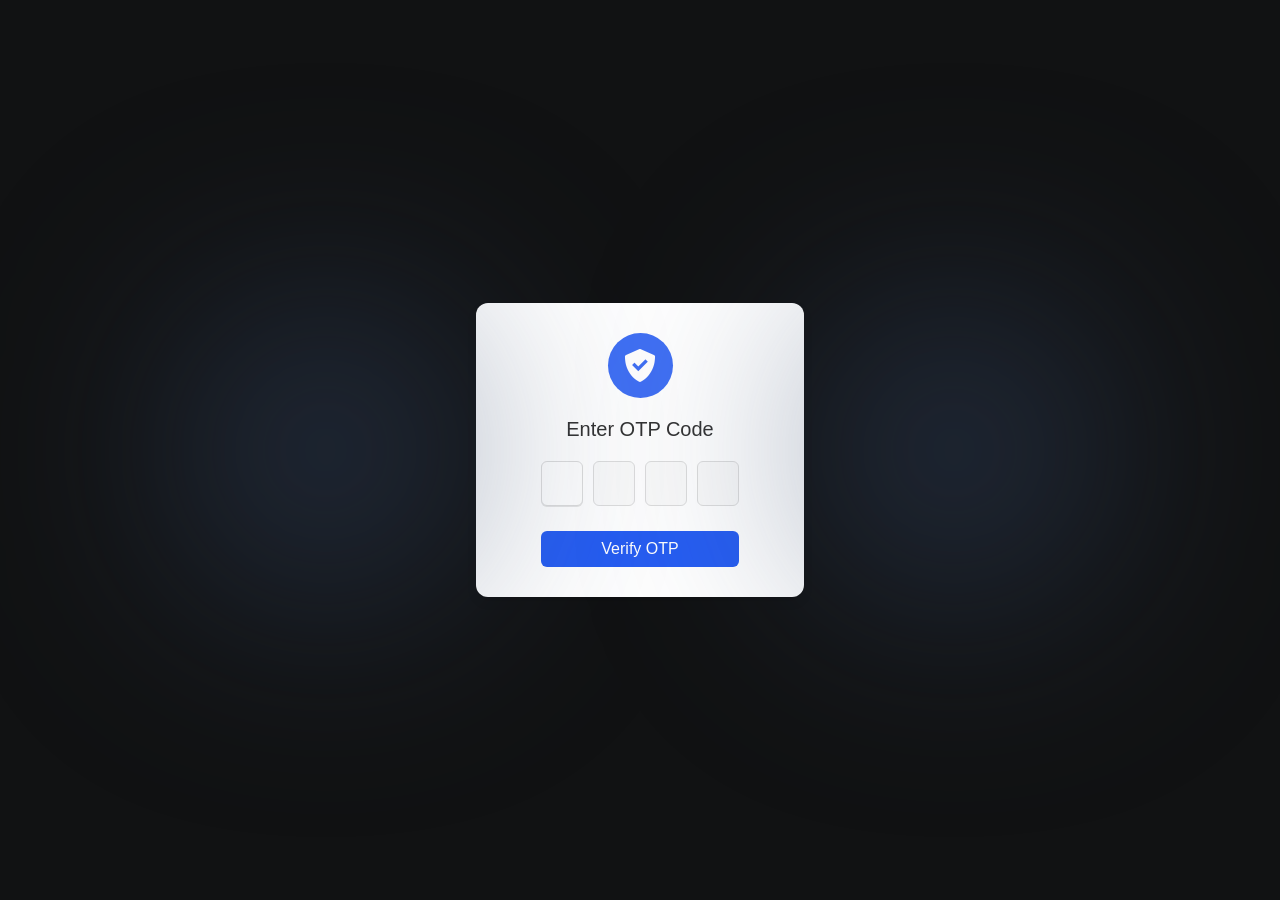
==== html/otp_verify.html @ a5f6ac1c "first commit" ====
<!DOCTYPE html>
<!-- Coding By CodingNepal - codingnepalweb.com -->
<html lang="en">
  <head>
    <meta charset="UTF-8" />
    <meta http-equiv="X-UA-Compatible" content="IE=edge" />
    <meta name="viewport" content="width=device-width, initial-scale=1.0" />
   <title>OTP Verification</title>
    <link rel="stylesheet" href="../css/otp_verify.css" />
    <!-- Boxicons CSS -->
    <link href="https://unpkg.com/boxicons@2.1.4/css/boxicons.min.css" rel="stylesheet" />
   <script src="../js/otp_verify.js" defer></script>
  </head>
  <body>
    <div class="shape shape__small"></div>
    <div class="container">
      <header>
        <i class="bx bxs-check-shield"></i>
      </header>
      <h4>Enter OTP Code</h4>
      <form action="#">
        <div class="input-field">
          <input type="number" />
          <input type="number" disabled />
          <input type="number" disabled />
          <input type="number" disabled />
        </div>
        <button>Verify OTP</button>
      </form>
    </div>
    <div class="shape shape__small"></div>
  </body>
</html>
---- css/otp_verify.css ----
:root {
    --first-color:#4070f4;
    --white-color:#fff;
    --container-color:hsl(219,4%,7%);
    --button-hover:#265df2;

}

@import url("https://fonts.googleapis.com/css2?family=Poppins:wght@200;300;400;500;600;700&display=swap");
* {
  margin: 0;
  padding: 0;
  box-sizing: border-box;
  font-family: "Poppins", sans-serif;
}
body {
  min-height: 100vh;
  display: flex;
  align-items: center;
  justify-content: center;
  background: var(--container-color);
}
:where(.container, form, .input-field, header) {
  display: flex;
  flex-direction: column;
  align-items: center;
  justify-content: center;
}

.shape {
    background-color: hsla(219, 33%, 32%, .5);
    filter: blur(112px);
    border-radius: 50%;
}


.shape__small {
    width: 300px;
    height: 300px;
}
.shape__smaller {
    width: 180px;
    height: 180px;
    filter: blur(64px);
}

.home .shape__small {
    position: absolute;
}


.home .shape__small {
    right: -10rem;
    bottom: 3rem;

}

.container {
  background: #fff;
  padding: 30px 65px;
  border-radius: 12px;
  row-gap: 20px;
  box-shadow: 0 5px 10px rgba(0, 0, 0, 0.1);
}
.container header {
  height: 65px;
  width: 65px;
  background: var(--first-color);;
  color: #fff;
  font-size: 2.5rem;
  border-radius: 50%;
}
.container h4 {
  font-size: 1.25rem;
  color: #333;
  font-weight: 500;
}
form .input-field {
  flex-direction: row;
  column-gap: 10px;
}
.input-field input {
  height: 45px;
  width: 42px;
  border-radius: 6px;
  outline: none;
  font-size: 1.125rem;
  text-align: center;
  border: 1px solid #ddd;
}
.input-field input:focus {
  box-shadow: 0 1px 0 rgba(0, 0, 0, 0.1);
}
.input-field input::-webkit-inner-spin-button,
.input-field input::-webkit-outer-spin-button {
  display: none;
}
form button {
  margin-top: 25px;
  width: 100%;
  color: #fff;
  font-size: 1rem;
  border: none;
  padding: 9px 0;
  cursor: pointer;
  border-radius: 6px;
  pointer-events: none;
  background: var(--button-hover);
  transition: all 0.2s ease;
}
form button.active {
  background: var(--first-color);
  pointer-events: auto;
}
form button:hover {
  background: var(--button-hover);
}
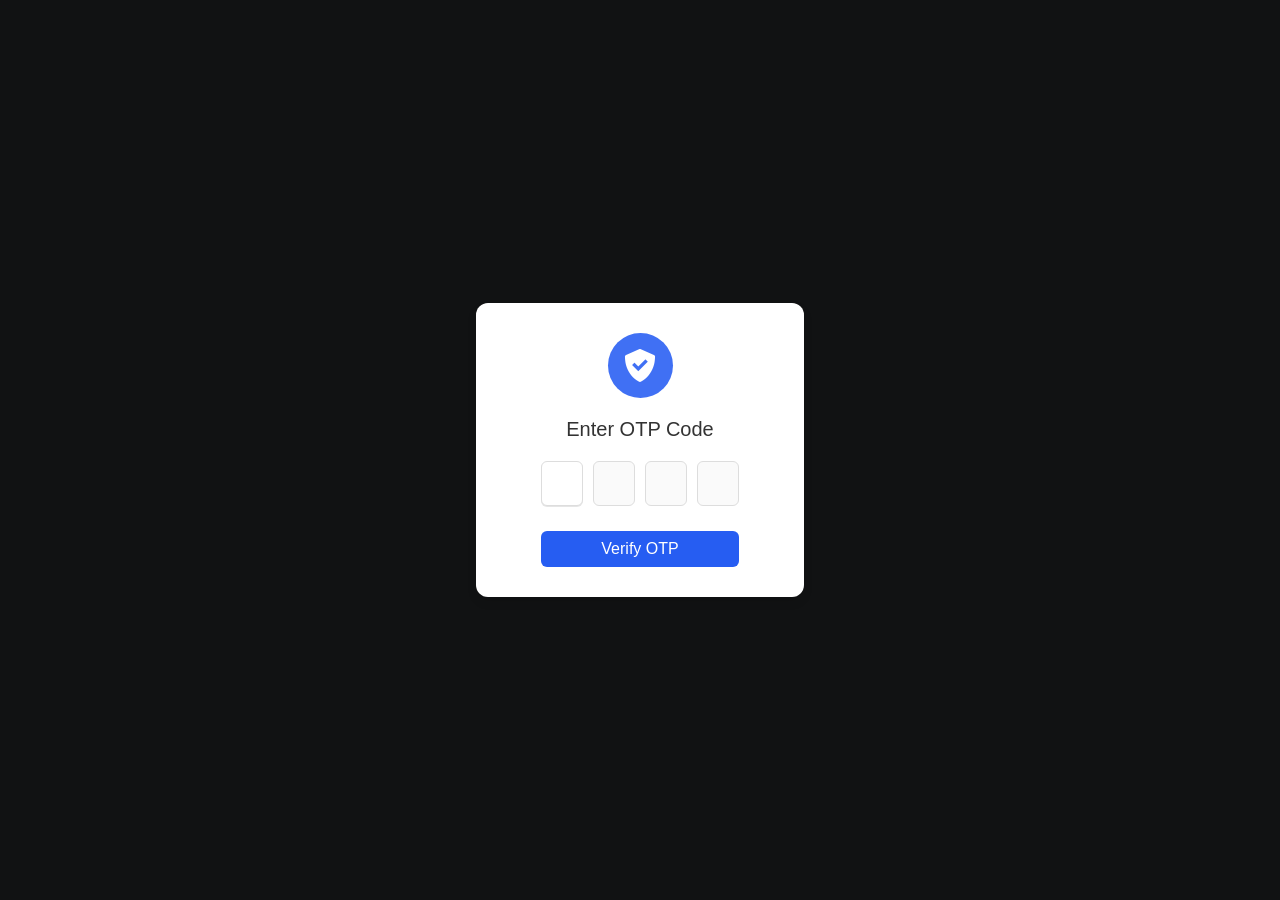
==== commit f09690c7: "Update otp_verify.html" ====
--- a/html/otp_verify.html
+++ b/html/otp_verify.html
@@ -12,7 +12,7 @@
    <script src="../js/otp_verify.js" defer></script>
   </head>
   <body>
-    <div class="shape shape__small"></div>
+    
     <div class="container">
       <header>
         <i class="bx bxs-check-shield"></i>
@@ -28,6 +28,6 @@
         <button>Verify OTP</button>
       </form>
     </div>
-    <div class="shape shape__small"></div>
+    
   </body>
-</html>+</html>
